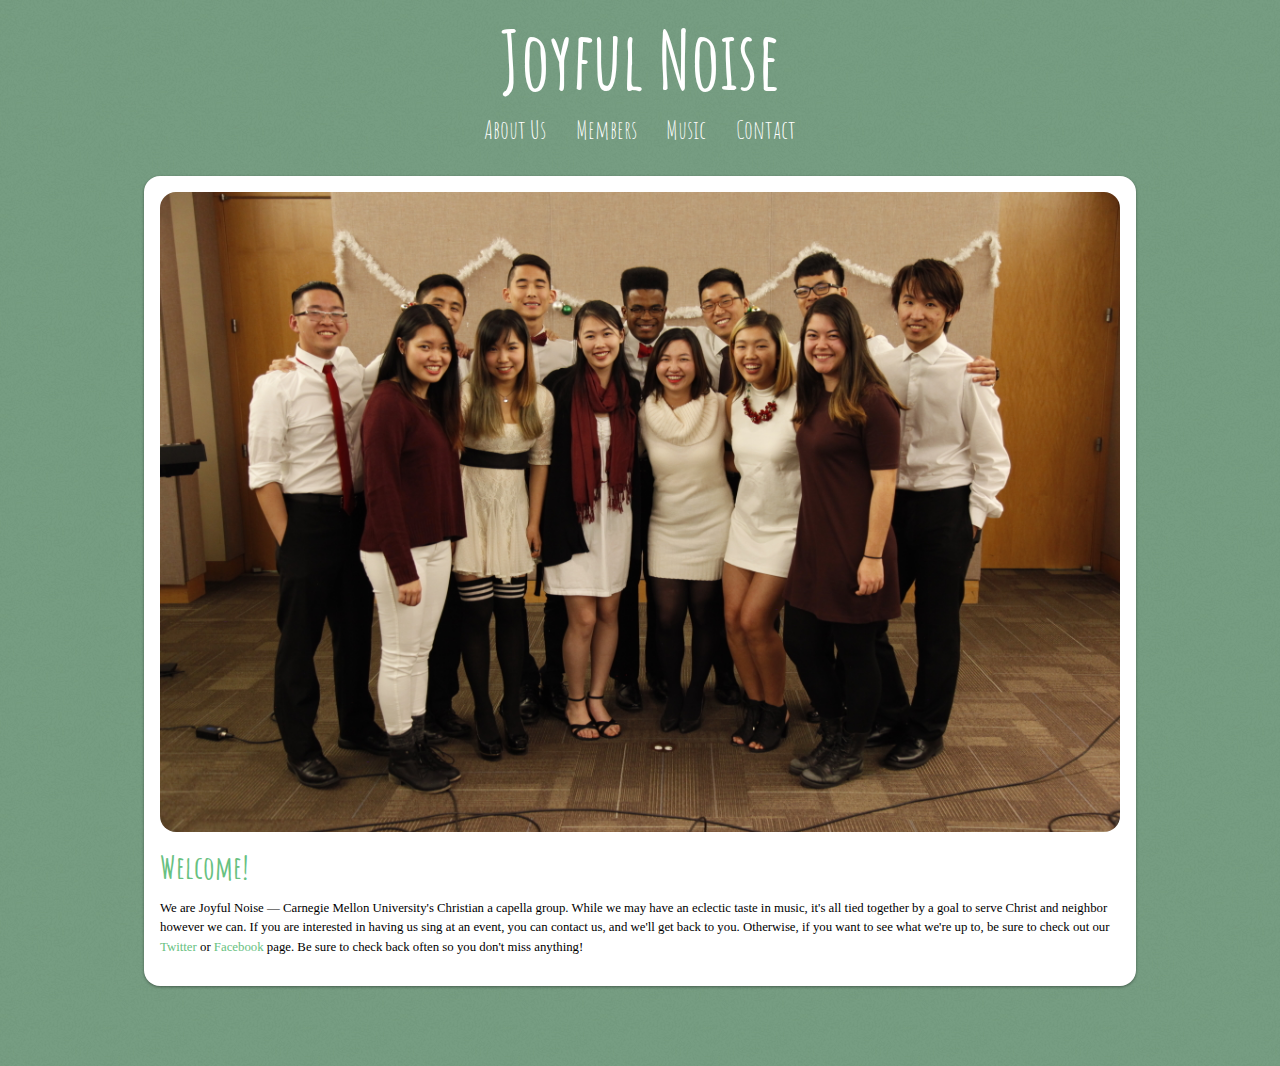
==== index.html @ df73e278 "Update index.html" ====
<!DOCTYPE HTML>
<html>
    <head>
        <title>Joyful Noise</title>
        <link href="./stylesheets/screen.css" rel="stylesheet" media="screen" type="text/css">
        <link href='http://fonts.googleapis.com/css?family=Amatic+SC:400,700' rel='stylesheet' type='text/css'>
        <link href='http://fonts.googleapis.com/css?family=Playfair+Display+SC:400,700' rel='stylesheet' type='text/css'>
        <meta name="viewport" content="width=device=width, initial-scale=1.0, maximum-scale=1.0, user-scalable=no">
    </head>
    <body>
        <header>
            <h1><a href="./index.html">Joyful Noise</a></h1>
            <nav>
                <ul>
                    <li><a href="./about.html">About Us</a></li>
                    <li><a href="./members.html">Members</a></li>
                    <li><a href="./music.html">Music</a></li>
                    <li><a href="./contact.html">Contact</a></li>
                </ul>
            </nav>
        </header>
        <section class="main-content">
            <img src="./images/home.JPG">
            <h1>Welcome!</h1>
            <p>We are Joyful Noise &#8212; Carnegie Mellon University&#39;s Christian a capella group. While we may have an eclectic taste in music, it&#39;s all tied together by a goal to serve Christ and neighbor however we can. If you are interested in having us sing at an event, you can contact us, and we&#39;ll get back to you. Otherwise, if you want to see what we&#39;re up to, be sure to check out our <a href="http://www.twitter.com/CMUJoyfulNoise">Twitter</a> or <a href="http://www.facebook.com/joyfulnoisecmu">Facebook</a> page. Be sure to check back often so you don't miss anything!</p>
        </section>
    </body>
</html>
---- stylesheets/screen.css ----
/* line 1, ../sass/partials/_reset.scss */
html, body, div, span, applet, object, iframe,
h1, h2, h3, h4, h5, h6, p, blockquote, pre,
a, abbr, acronym, address, big, cite, code,
del, dfn, em, img, ins, kbd, q, s, samp,
small, strike, strong, sub, sup, tt, var,
b, u, i, center,
dl, dt, dd, ol, ul, li,
fieldset, form, label, legend,
table, caption, tbody, tfoot, thead, tr, th, td,
article, aside, canvas, details, embed,
figure, figcaption, footer, header, hgroup,
menu, nav, output, ruby, section, summary,
time, mark, audio, video {
  margin: 0;
  padding: 0;
  border: 0;
  font-size: 100%;
  font: inherit;
  vertical-align: baseline;
}

/* line 22, ../sass/partials/_reset.scss */
article, aside, details, figcaption, figure,
footer, header, hgroup, menu, nav, section {
  display: block;
}

/* line 26, ../sass/partials/_reset.scss */
body {
  line-height: 1;
}

/* line 29, ../sass/partials/_reset.scss */
ol, ul {
  list-style: none;
}

/* line 32, ../sass/partials/_reset.scss */
blockquote, q {
  quotes: none;
}

/* line 35, ../sass/partials/_reset.scss */
blockquote:before, blockquote:after,
q:before, q:after {
  content: '';
  content: none;
}

/* line 40, ../sass/partials/_reset.scss */
table {
  border-collapse: collapse;
  border-spacing: 0;
}

/* line 1, ../sass/partials/_header.scss */
header {
  margin-bottom: 2em;
}
/* line 2, ../sass/partials/_header.scss */
header h1 {
  font-size: 0.5em;
  color: #fff;
  font-size: 5em;
  text-align: center;
  margin-bottom: 0.25em;
  margin-top: 0.25em;
}
/* line 9, ../sass/partials/_header.scss */
header h1 a {
  font-family: "amatic sc";
  color: #fff;
}
/* line 13, ../sass/partials/_header.scss */
header h1 a:hover {
  color: #d0fbdc;
}
/* line 17, ../sass/partials/_header.scss */
header nav {
  text-align: center;
}
/* line 19, ../sass/partials/_header.scss */
header nav li {
  font-family: "amatic sc";
  display: inline-block;
  margin: 0 1em;
}
/* line 20, ../sass/partials/_header.scss */
header nav li a {
  font-family: "amatic sc";
  font-size: 2em;
  color: #fff;
}

/* line 1, ../sass/partials/_typography.scss */
h1 {
  font-size: 2em;
  font-weight: bold;
  font-family: "amatic sc";
  margin-bottom: 0.5em;
  color: #68c181;
}

/* line 9, ../sass/partials/_typography.scss */
h2, h3 {
  font-weight: bold;
  font-family: "amatic sc";
  font-size: 1.5em;
  margin-bottom: 0.5em;
  color: #68c181;
}

/* line 17, ../sass/partials/_typography.scss */
a {
  font-family: georgia;
  text-decoration: none;
  color: inherit;
  color: #68c181;
}

/* line 24, ../sass/partials/_typography.scss */
a:hover {
  color: #d0fbdc;
}

/* line 28, ../sass/partials/_typography.scss */
p {
  margin-bottom: 1em;
  font-size: 0.8em;
  font-family: georgia;
  line-height: 1.5em;
}

/* line 35, ../sass/partials/_typography.scss */
img {
  max-width: 100%;
  width: 100%;
  margin-bottom: 1em;
  border-radius: 1em;
}

/* line 42, ../sass/partials/_typography.scss */
li {
  font-family: georgia;
  font-size: 0.8em;
  line-height: 1.5em;
}

/* line 48, ../sass/partials/_typography.scss */
em {
  font-weight: bold;
  font-family: "playfair display sc";
  font-size: 1em;
  line-height: 1.5em;
}

/* line 55, ../sass/partials/_typography.scss */
fieldset {
  margin-top: 2em;
  font-family: georgia;
  line-height: 1.5em;
}
/* line 59, ../sass/partials/_typography.scss */
fieldset input {
  display: block;
  width: 30em;
  border: 1px solid #ccc;
  outline: none;
}
/* line 65, ../sass/partials/_typography.scss */
fieldset #message {
  height: 15em;
}
/* line 68, ../sass/partials/_typography.scss */
fieldset legend {
  display: none;
}
/* line 71, ../sass/partials/_typography.scss */
fieldset .button {
  width: inherit;
  margin-top: 1em;
  font-size: 1em;
  color: #fff;
  background-color: #68c181;
  border-radius: 0.5em;
  border: 0px;
}
/* line 80, ../sass/partials/_typography.scss */
fieldset .button:hover {
  background-color: #74a887;
}

/* line 85, ../sass/partials/_typography.scss */
ul {
  margin-bottom: 1em;
}

/* line 1, ../sass/partials/_layout.scss */
html {
  background-image: url("../images/background.jpg");
}

/* line 5, ../sass/partials/_layout.scss */
.main-content {
  width: 90%;
  margin: 2.5%;
  padding: 2.5%;
  background-color: #fff;
  margin-bottom: 5em;
  border-radius: 1em;
  box-shadow: 0 1px 3px rgba(0, 0, 0, 0.4);
  -webkit-box-shadow: 0 1px 3px rgba(0, 0, 0, 0.4);
  -moz-box-shadow: 0 1px 3px rgba(0, 0, 0, 0.4);
}
@media (min-width: 70em) {
  /* line 5, ../sass/partials/_layout.scss */
  .main-content {
    margin: 0 auto 5em auto;
    border-radius: 1em;
    padding: 1em;
    width: 60em;
  }
}

/* line 23, ../sass/partials/_layout.scss */
.parts {
  overflow: auto;
  margin-bottom: 2em;
}
/* line 24, ../sass/partials/_layout.scss */
.parts .part {
  width: 25%;
  float: left;
  text-align: center;
}

/* line 34, ../sass/partials/_layout.scss */
.bios {
  overflow: auto;
}
/* line 36, ../sass/partials/_layout.scss */
.bios h1 {
  margin: 0 5% 1em 5%;
}
/* line 39, ../sass/partials/_layout.scss */
.bios p {
  margin: 0 5% .5em 5%;
}
/* line 43, ../sass/partials/_layout.scss */
.bios .bio {
  background-color: #fff;
  border-radius: 0.5em;
  margin-bottom: 2em;
}
/* line 44, ../sass/partials/_layout.scss */
.bios .bio h1 {
  font-size: 2em;
  margin-bottom: 0.5em;
}
@media (min-width: 30em) {
  /* line 43, ../sass/partials/_layout.scss */
  .bios .bio {
    width: 48%;
    margin-right: 4%;
    float: left;
  }
}
@media (min-width: 50em) {
  /* line 43, ../sass/partials/_layout.scss */
  .bios .bio {
    width: 31.5%;
    margin-right: 2.75%;
    float: left;
  }
}
/* line 61, ../sass/partials/_layout.scss */
.bios .bio .profilepic {
  width: 90%;
  margin: 1em 5%;
  border-radius: 50%;
}
@media (min-width: 30em) and (max-width: 50em) {
  /* line 67, ../sass/partials/_layout.scss */
  .bios .bio:nth-child(even) {
    margin-right: 0;
  }
}
@media (min-width: 50em) {
  /* line 72, ../sass/partials/_layout.scss */
  .bios .bio:nth-child(3n+3) {
    margin-right: 0;
  }
}
@media (min-width: 50em) {
  /* line 77, ../sass/partials/_layout.scss */
  .bios .bio:nth-child(3n+1) {
    clear: both;
  }
}
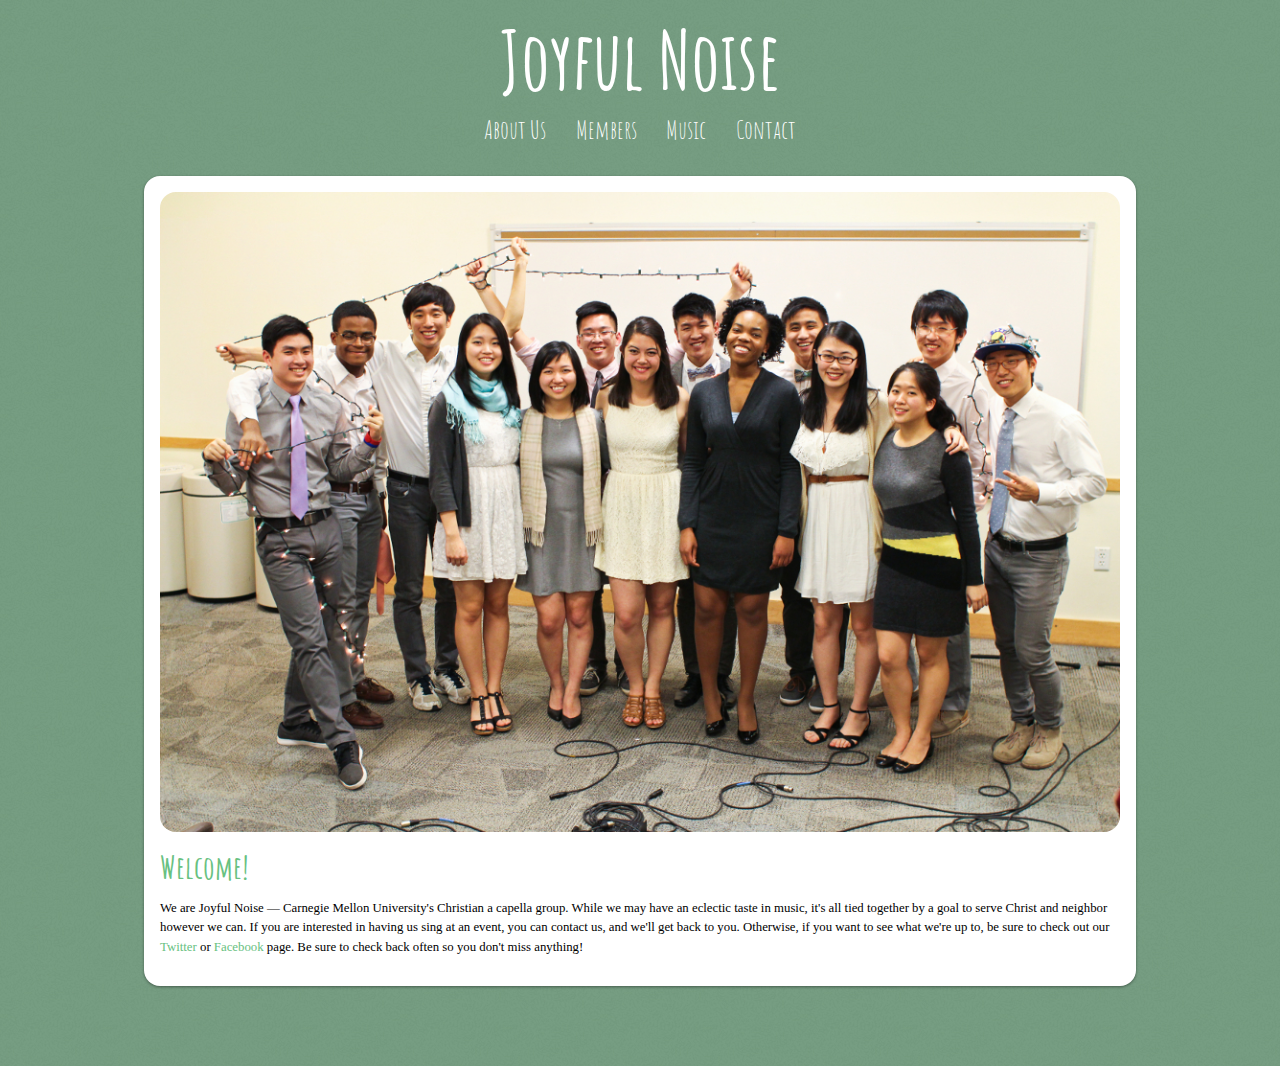
==== commit 336dcf90: "Update index.html" ====
--- a/index.html
+++ b/index.html
@@ -20,7 +20,7 @@
             </nav>
         </header>
         <section class="main-content">
-            <img src="./images/home.JPG">
+            <img src="./images/home.jpg">
             <h1>Welcome!</h1>
             <p>We are Joyful Noise &#8212; Carnegie Mellon University&#39;s Christian a capella group. While we may have an eclectic taste in music, it&#39;s all tied together by a goal to serve Christ and neighbor however we can. If you are interested in having us sing at an event, you can contact us, and we&#39;ll get back to you. Otherwise, if you want to see what we&#39;re up to, be sure to check out our <a href="http://www.twitter.com/CMUJoyfulNoise">Twitter</a> or <a href="http://www.facebook.com/joyfulnoisecmu">Facebook</a> page. Be sure to check back often so you don't miss anything!</p>
         </section>
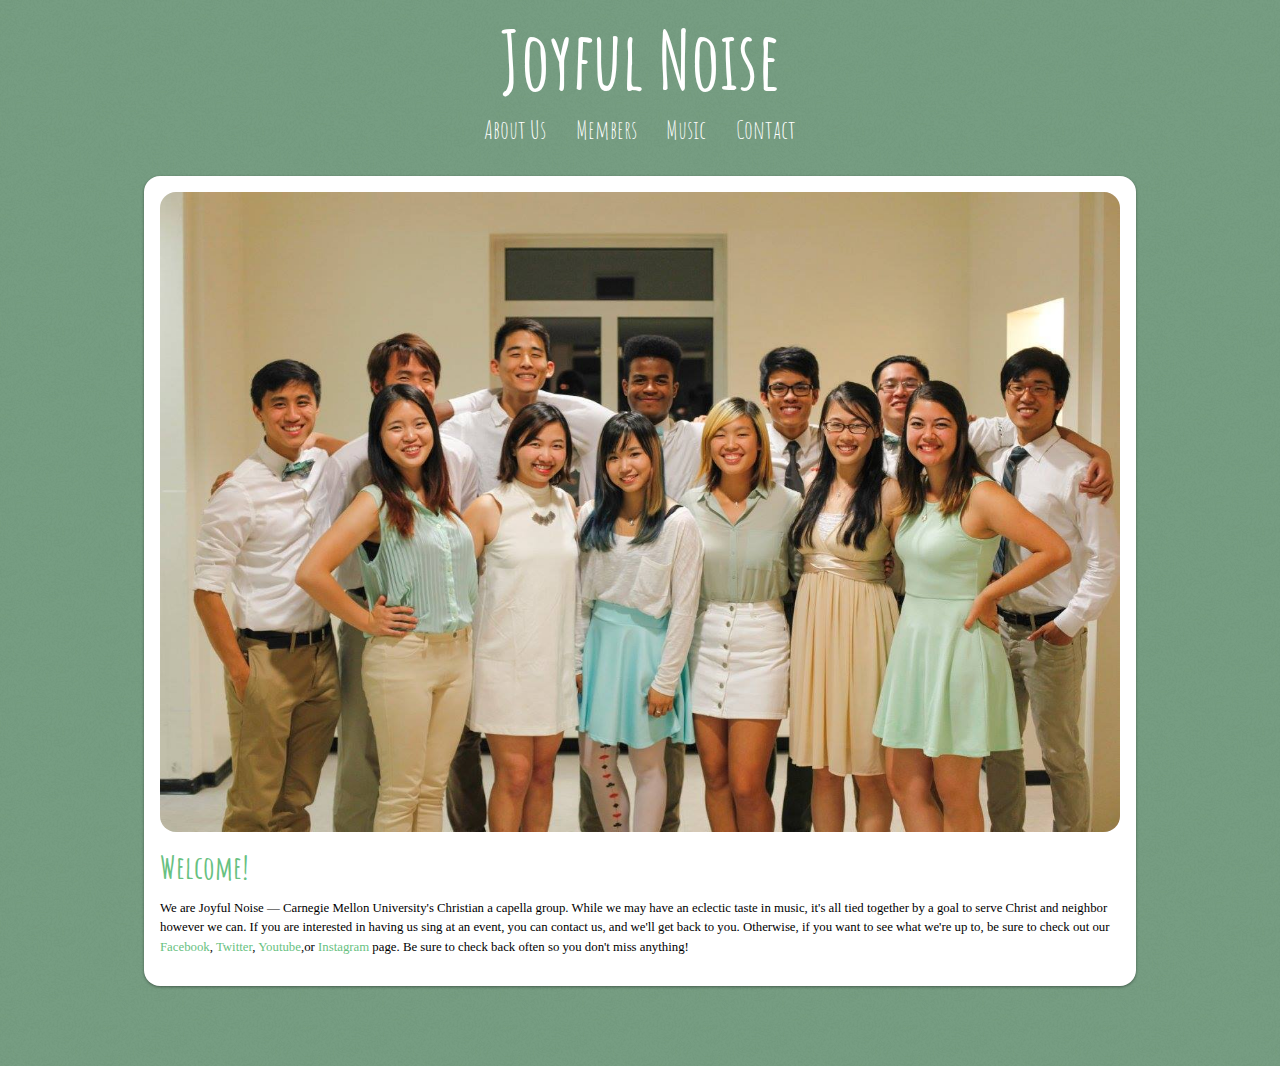
==== commit 6820ca50: "Update index.html" ====
--- a/index.html
+++ b/index.html
@@ -22,7 +22,7 @@
         <section class="main-content">
             <img src="./images/home.jpg">
             <h1>Welcome!</h1>
-            <p>We are Joyful Noise &#8212; Carnegie Mellon University&#39;s Christian a capella group. While we may have an eclectic taste in music, it&#39;s all tied together by a goal to serve Christ and neighbor however we can. If you are interested in having us sing at an event, you can contact us, and we&#39;ll get back to you. Otherwise, if you want to see what we&#39;re up to, be sure to check out our <a href="http://www.twitter.com/CMUJoyfulNoise">Twitter</a> or <a href="http://www.facebook.com/joyfulnoisecmu">Facebook</a> page. Be sure to check back often so you don't miss anything!</p>
+            <p>We are Joyful Noise &#8212; Carnegie Mellon University&#39;s Christian a capella group. While we may have an eclectic taste in music, it&#39;s all tied together by a goal to serve Christ and neighbor however we can. If you are interested in having us sing at an event, you can contact us, and we&#39;ll get back to you. Otherwise, if you want to see what we&#39;re up to, be sure to check out our <a href="http://www.facebook.com/joyfulnoisecmu">Facebook</a>, <a href="http://www.twitter.com/CMUJoyfulNoise">Twitter</a>, <a href="https://www.youtube.com/channel/UChQBqSxAGreiTNknWhZwp0Q">Youtube</a>,or <a href="https://www.instagram.com/cmujoyfulnoise/">Instagram</a> page. Be sure to check back often so you don't miss anything!</p>
         </section>
     </body>
 </html>
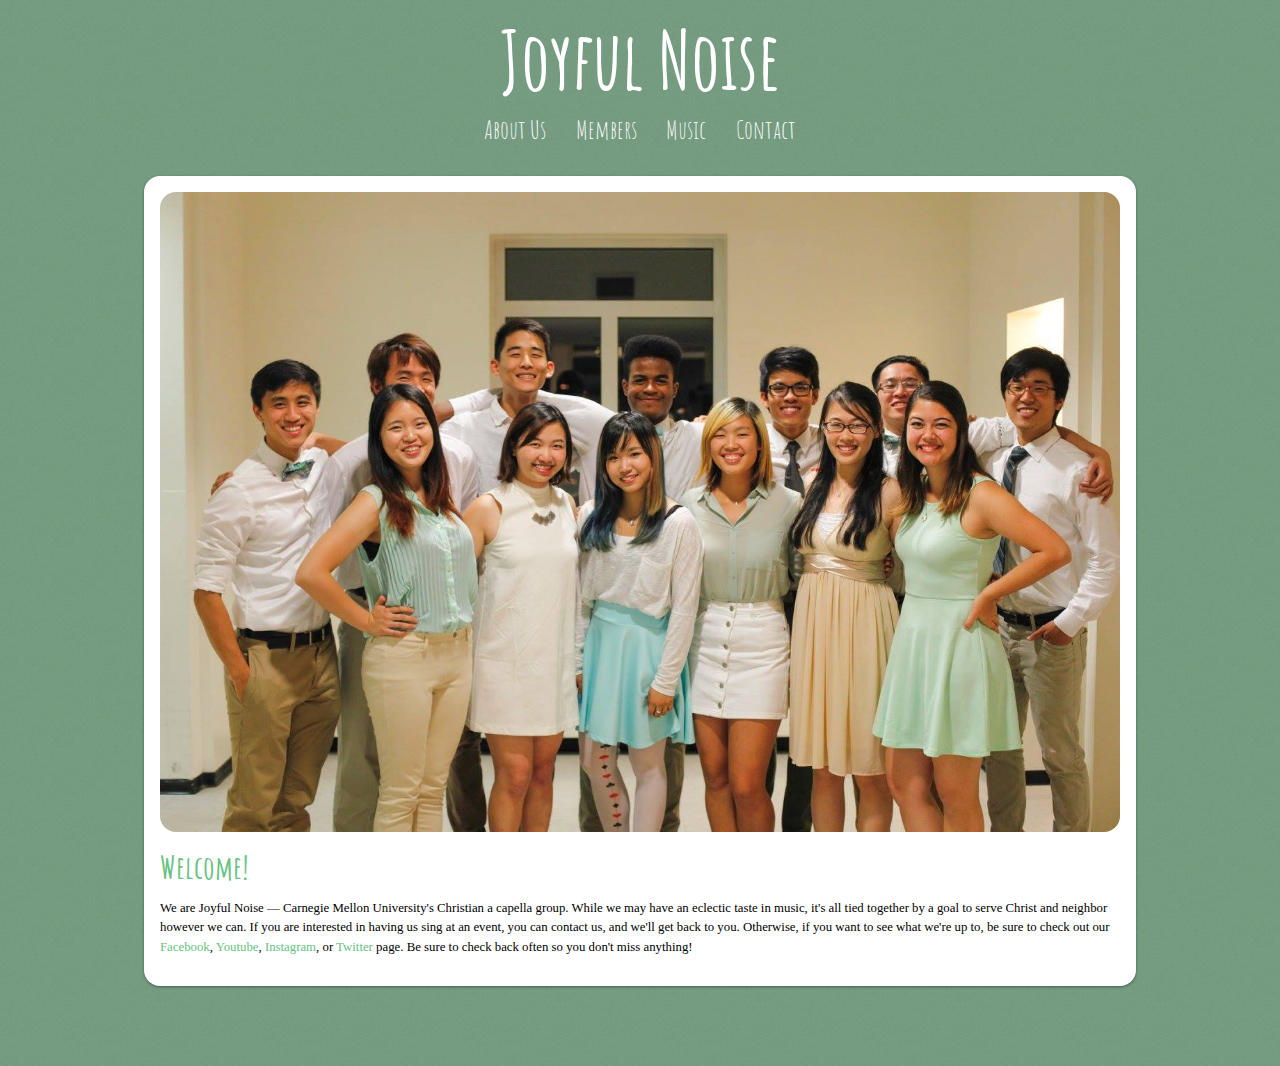
==== commit 84251536: "Update index.html" ====
--- a/index.html
+++ b/index.html
@@ -22,7 +22,7 @@
         <section class="main-content">
             <img src="./images/home.jpg">
             <h1>Welcome!</h1>
-            <p>We are Joyful Noise &#8212; Carnegie Mellon University&#39;s Christian a capella group. While we may have an eclectic taste in music, it&#39;s all tied together by a goal to serve Christ and neighbor however we can. If you are interested in having us sing at an event, you can contact us, and we&#39;ll get back to you. Otherwise, if you want to see what we&#39;re up to, be sure to check out our <a href="http://www.facebook.com/joyfulnoisecmu">Facebook</a>, <a href="http://www.twitter.com/CMUJoyfulNoise">Twitter</a>, <a href="https://www.youtube.com/channel/UChQBqSxAGreiTNknWhZwp0Q">Youtube</a>,or <a href="https://www.instagram.com/cmujoyfulnoise/">Instagram</a> page. Be sure to check back often so you don't miss anything!</p>
+            <p>We are Joyful Noise &#8212; Carnegie Mellon University&#39;s Christian a capella group. While we may have an eclectic taste in music, it&#39;s all tied together by a goal to serve Christ and neighbor however we can. If you are interested in having us sing at an event, you can contact us, and we&#39;ll get back to you. Otherwise, if you want to see what we&#39;re up to, be sure to check out our <a href="http://www.facebook.com/joyfulnoisecmu">Facebook</a>, <a href="https://www.youtube.com/channel/UChQBqSxAGreiTNknWhZwp0Q">Youtube</a>, <a href="https://www.instagram.com/cmujoyfulnoise/">Instagram</a>, or <a href="http://www.twitter.com/CMUJoyfulNoise">Twitter</a> page. Be sure to check back often so you don't miss anything!</p>
         </section>
     </body>
 </html>
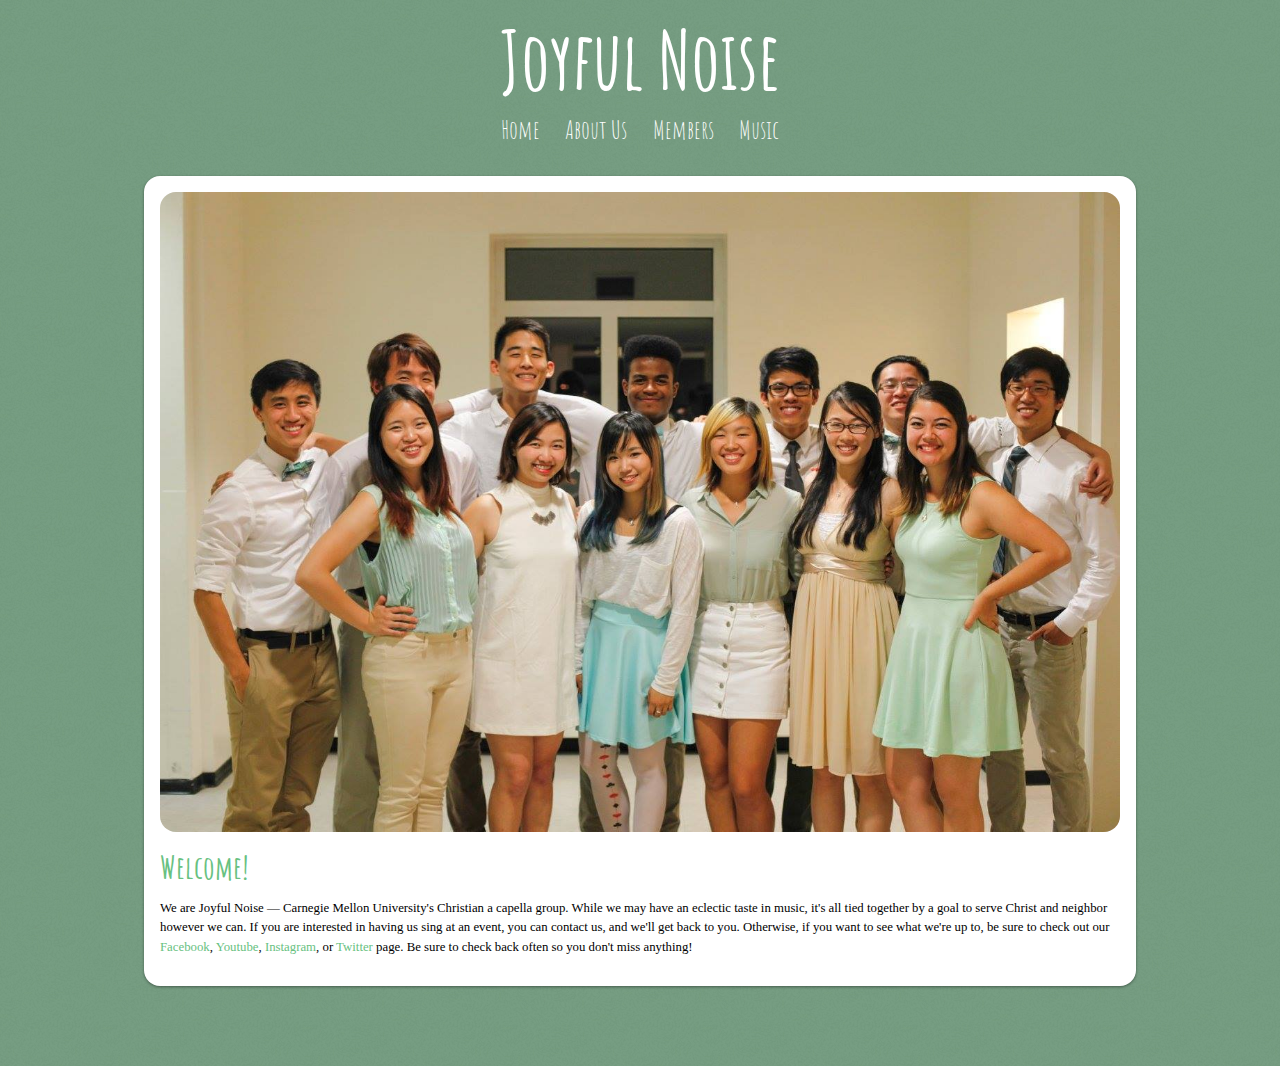
==== commit ec0dc40f: "componentize nav" ====
--- a/index.html
+++ b/index.html
@@ -1,28 +1,49 @@
-<!DOCTYPE HTML>
+<!DOCTYPE html>
 <html>
-    <head>
-        <title>Joyful Noise</title>
-        <link href="./stylesheets/screen.css" rel="stylesheet" media="screen" type="text/css">
-        <link href='http://fonts.googleapis.com/css?family=Amatic+SC:400,700' rel='stylesheet' type='text/css'>
-        <link href='http://fonts.googleapis.com/css?family=Playfair+Display+SC:400,700' rel='stylesheet' type='text/css'>
-        <meta name="viewport" content="width=device=width, initial-scale=1.0, maximum-scale=1.0, user-scalable=no">
-    </head>
-    <body>
-        <header>
-            <h1><a href="./index.html">Joyful Noise</a></h1>
-            <nav>
-                <ul>
-                    <li><a href="./about.html">About Us</a></li>
-                    <li><a href="./members.html">Members</a></li>
-                    <li><a href="./music.html">Music</a></li>
-                    <li><a href="./contact.html">Contact</a></li>
-                </ul>
-            </nav>
-        </header>
-        <section class="main-content">
-            <img src="./images/home.jpg">
-            <h1>Welcome!</h1>
-            <p>We are Joyful Noise &#8212; Carnegie Mellon University&#39;s Christian a capella group. While we may have an eclectic taste in music, it&#39;s all tied together by a goal to serve Christ and neighbor however we can. If you are interested in having us sing at an event, you can contact us, and we&#39;ll get back to you. Otherwise, if you want to see what we&#39;re up to, be sure to check out our <a href="http://www.facebook.com/joyfulnoisecmu">Facebook</a>, <a href="https://www.youtube.com/channel/UChQBqSxAGreiTNknWhZwp0Q">Youtube</a>, <a href="https://www.instagram.com/cmujoyfulnoise/">Instagram</a>, or <a href="http://www.twitter.com/CMUJoyfulNoise">Twitter</a> page. Be sure to check back often so you don't miss anything!</p>
-        </section>
-    </body>
+	<head>
+		<title>Joyful Noise</title>
+		<link
+			href="./stylesheets/screen.css"
+			rel="stylesheet"
+			media="screen"
+			type="text/css"
+		/>
+		<link
+			href="http://fonts.googleapis.com/css?family=Amatic+SC:400,700"
+			rel="stylesheet"
+			type="text/css"
+		/>
+		<link
+			href="http://fonts.googleapis.com/css?family=Playfair+Display+SC:400,700"
+			rel="stylesheet"
+			type="text/css"
+		/>
+		<meta
+			name="viewport"
+			content="width=device-width, initial-scale=1.0, maximum-scale=1.0, user-scalable=no"
+		/>
+	</head>
+	<body>
+		<header id="main-header">
+			<script src="components/nav.js"></script>
+		</header>
+		<section class="main-content">
+			<img src="./images/home.jpg" />
+			<h1>Welcome!</h1>
+			<p>
+				We are Joyful Noise &#8212; Carnegie Mellon University&#39;s Christian a
+				capella group. While we may have an eclectic taste in music, it&#39;s
+				all tied together by a goal to serve Christ and neighbor however we can.
+				If you are interested in having us sing at an event, you can contact us,
+				and we&#39;ll get back to you. Otherwise, if you want to see what
+				we&#39;re up to, be sure to check out our
+				<a href="http://www.facebook.com/joyfulnoisecmu">Facebook</a>,
+				<a href="https://www.youtube.com/channel/UChQBqSxAGreiTNknWhZwp0Q"
+					>Youtube</a
+				>, <a href="https://www.instagram.com/cmujoyfulnoise/">Instagram</a>, or
+				<a href="http://www.twitter.com/CMUJoyfulNoise">Twitter</a> page. Be
+				sure to check back often so you don't miss anything!
+			</p>
+		</section>
+	</body>
 </html>
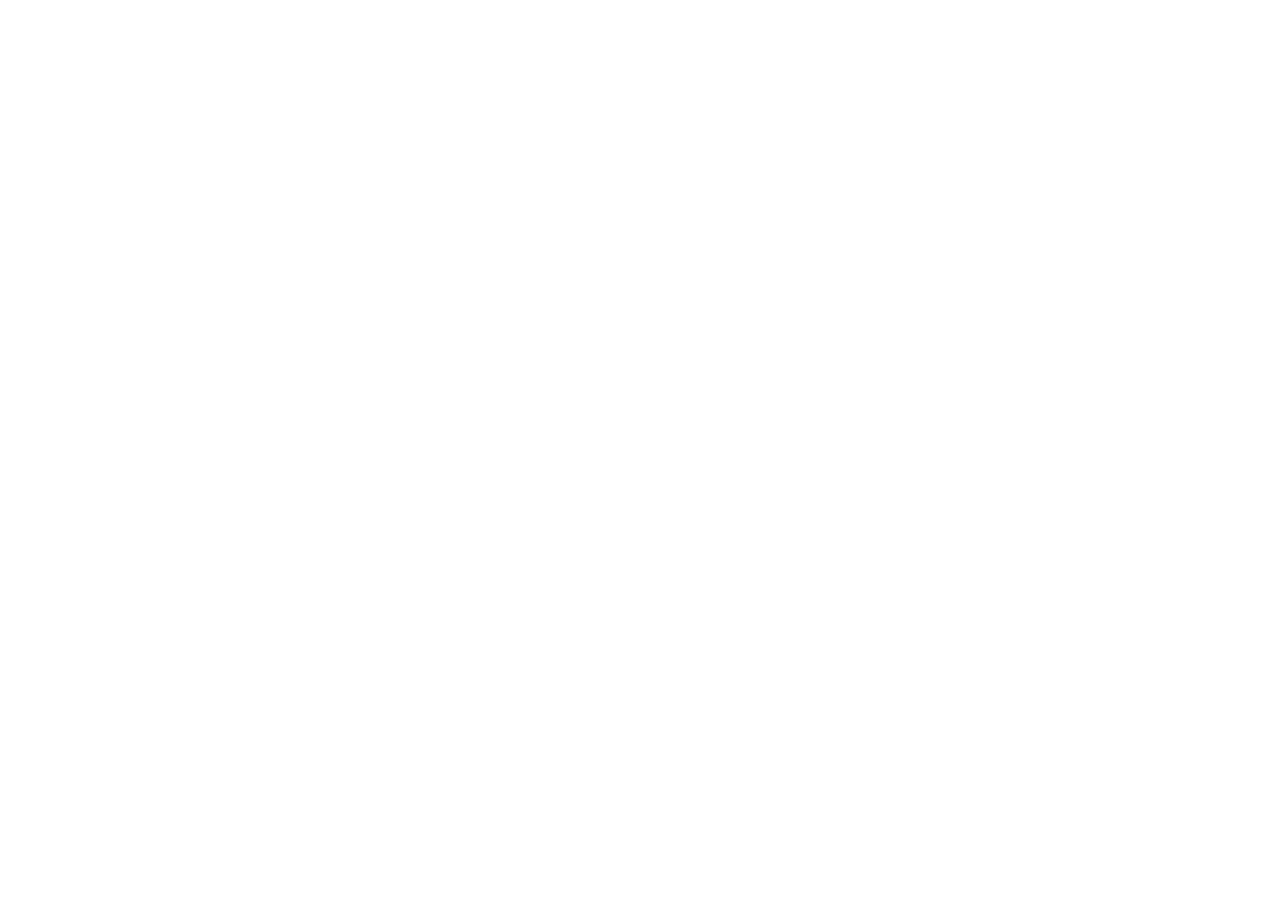
==== commit 4334f151: "html redirect" ====
--- a/index.html
+++ b/index.html
@@ -1,49 +1,14 @@
 <!DOCTYPE html>
-<html>
-	<head>
-		<title>Joyful Noise</title>
-		<link
-			href="./stylesheets/screen.css"
-			rel="stylesheet"
-			media="screen"
-			type="text/css"
-		/>
-		<link
-			href="http://fonts.googleapis.com/css?family=Amatic+SC:400,700"
-			rel="stylesheet"
-			type="text/css"
-		/>
-		<link
-			href="http://fonts.googleapis.com/css?family=Playfair+Display+SC:400,700"
-			rel="stylesheet"
-			type="text/css"
-		/>
-		<meta
-			name="viewport"
-			content="width=device-width, initial-scale=1.0, maximum-scale=1.0, user-scalable=no"
-		/>
-	</head>
-	<body>
-		<header id="main-header">
-			<script src="components/nav.js"></script>
-		</header>
-		<section class="main-content">
-			<img src="./images/home.jpg" />
-			<h1>Welcome!</h1>
-			<p>
-				We are Joyful Noise &#8212; Carnegie Mellon University&#39;s Christian a
-				capella group. While we may have an eclectic taste in music, it&#39;s
-				all tied together by a goal to serve Christ and neighbor however we can.
-				If you are interested in having us sing at an event, you can contact us,
-				and we&#39;ll get back to you. Otherwise, if you want to see what
-				we&#39;re up to, be sure to check out our
-				<a href="http://www.facebook.com/joyfulnoisecmu">Facebook</a>,
-				<a href="https://www.youtube.com/channel/UChQBqSxAGreiTNknWhZwp0Q"
-					>Youtube</a
-				>, <a href="https://www.instagram.com/cmujoyfulnoise/">Instagram</a>, or
-				<a href="http://www.twitter.com/CMUJoyfulNoise">Twitter</a> page. Be
-				sure to check back often so you don't miss anything!
-			</p>
-		</section>
-	</body>
+<html lang="en">
+<head>
+    <meta charset="UTF-8">
+    <meta name="viewport" content="width=device-width, initial-scale=1.0">
+    <title>Redirecting...</title>
+    <!-- Redirect after 5 seconds -->
+    <meta http-equiv="refresh" content="0; url=https://cmujoyfulnoise.weebly.com/">
+</head>
+<body>
+    <h1>Redirecting...</h1>
+    <p>If you are not redirected automatically, click <a href="https://cmujoyfulnoise.weebly.com/">here</a>.</p>
+</body>
 </html>
